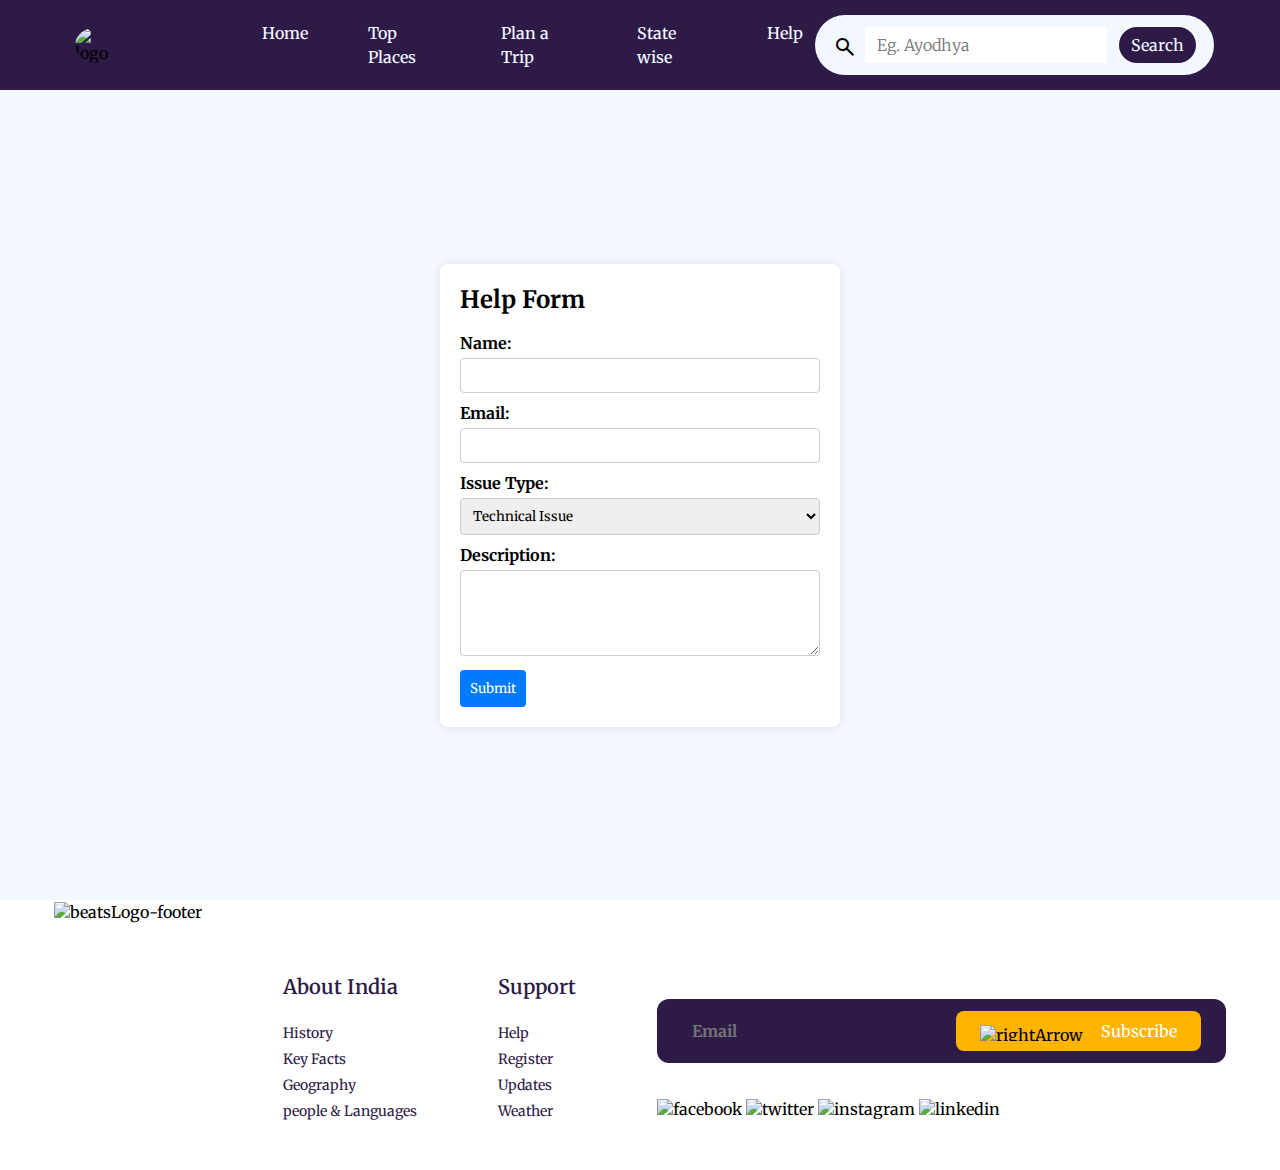
==== help.html @ 1652d8c9 "file upload" ====
<!DOCTYPE html>
<html lang="en">
<head>
    <meta charset="UTF-8">
    <meta name="viewport" content="width=device-width, initial-scale=1.0">
    <title>Help</title>
    <!-- CSS -->
     <link rel="stylesheet" href="./help.css">
    <!-- Google Font -->
    <link rel="preconnect" href="https://fonts.googleapis.com">
    <link rel="preconnect" href="https://fonts.gstatic.com" crossorigin>
    <link href="https://fonts.googleapis.com/css2?family=Merriweather:ital,wght@0,300;0,400;0,900;1,300&display=swap" rel="stylesheet">


    <!-- icons -->
    <link rel="stylesheet" href="https://fonts.googleapis.com/css2?family=Material+Symbols+Outlined:opsz,wght,FILL,GRAD@24,400,0,0&icon_names=search" />
</head>
<body>
    <div class="container">
        <section class="navbar">
            <nav class="navbar-container">
                <div class="navbar-logo">
                    <img src="./assets/logo.png" alt="logo">
                </div>
                <div class="nav-list">
                    <ul class="list">
                        <li class="list-item"><a href="./index.html">Home</a></li>
                        <li class="list-item"><a href="./topPlace.html">Top Places</a></li>
                        <li class="list-item"><a href="./planATrip.html">Plan a Trip</a></li>
                        <li class="list-item"><a href="./State.html">State wise</a></li>
                        <li class="list-item"><a href="./help.html">Help</a></li>
                    </ul>
                </div>
                <div class="nav-search">
                    <div class="nav-search-input">
                        <span class= "material-symbols-outlined">search</span>
                        <input type="text" placeholder="Eg. Ayodhya">
                    </div>
                    <button class="navbar-btn">Search</button>
                </div>
            </nav>
        </section>
<!-- Main  -->
<main>

<body>
    <div class="form-container">
        <h2>Help Form</h2>
        <form action="#" method="post">
            <label for="name">Name:</label>
            <input type="text" id="name" name="name" required>
            
            <label for="email">Email:</label>
            <input type="email" id="email" name="email" required>
            
            <label for="issue">Issue Type:</label>
            <select id="issue" name="issue">
                <option value="technical">Technical Issue</option>
                <option value="billing">Billing Inquiry</option>
                <option value="general">General Question</option>
                <option value="other">Other</option>
            </select>
            
            <label for="description">Description:</label>
            <textarea id="description" name="description" rows="4" required></textarea>
            
            <button type="submit">Submit</button>
        </form>
    </div>
</main>

<!-- Creating a footer section -->
<footer>
        
    <img
      src="./assets/logo.png"
      alt="beatsLogo-footer"
      class="footer-logo"
    />

    <!-- Creating a About India menu -->
    <ul>
      <li><a href="#">About India</a></li>
      <li><a href="#">History</a></li>
      <li><a href="#">Key Facts</a></li>
      <li><a href="#">Geography</a></li>
      <li><a href="#">people & Languages</a></li>
    </ul>

    
    <ul>
      <li><a href="#">Support</a></li>
      <li><a href="#">Help</a></li>
      <li><a href="#">Register</a></li>
      <li><a href="#">Updates</a></li>
      <li><a href="#">Weather</a></li>
    </ul>

    <div class="footer-SocialMeadia">
      <div class="footer-email-section">
        <input type="email" placeholder="Email" />
        <div class="email-subscription">
          <img src="./Assets/rightArrow.png" alt="rightArrow" />
          <p>Subscribe</p>
        </div>
      </div>

      <div>
        <img src="./Assets/facebook.png" alt="facebook" />
        <img src="./Assets/twitter.png" alt="twitter" />
        <img src="./Assets/instagram.png" alt="instagram" />
        <img src="./Assets/linkedin.png" alt="linkedin" />
      </div>
    </div>
  </footer>
</div>
</body>
</html>
---- help.css ----
/* Nav Bar */

*{
    margin: 0;
    padding: 0;
    box-sizing: border-box;
    font-family: "Merriweather", serif;   
}
.container{
    width: 100%;
    display: flex;
    flex-direction: column;
    background-color: #F3F8FF;
}

.navbar-container{
    padding: 16px;
    background-color: #2E1A47;
    display: flex;
    flex-direction: row;
    align-items: center;
    justify-content: space-between;
    height: 10vh;
}
.navbar-logo{
    margin-left: 4vw;
    padding: 8px;
    
}
.navbar-logo img{
    height: 8vh;
    border-radius: 50%;
}
.nav-list{
    flex-grow: 1;
    padding-left: 120px;
}
.list{
    display: flex;
    flex-direction: row;
    list-style: none;
    gap: 36px;
}
.list-item{
    padding: 8px 12px;
    border-radius: 8px;
    cursor: pointer;
}
.list-item:hover{
    border: 1px solid #F3F8FF
}
.list-item a{
    font-style: normal;
    color: #F3F8FF;
    text-decoration: none;
    font-weight: 500;
    font-size: 16px;
    line-height: 24px;
}
.nav-search{
    display: flex;
    flex-direction: row;
    gap: 12px;
    margin-right: 50px;
    /* border: 1px solid #F3F8FF ; */
    background-color: #F3F8FF;
    padding: 12px 18px;
    border-radius: 150px;
    cursor: pointer;
}
.nav-search-input{
    display: flex;
    flex-direction: row;
    gap: 8px;
}
.nav-search-input span{
    padding: 8px 0;
    height: 18px;
}
.nav-search-input input{
    font-size: 16px;
    line-height: 20px;
    padding: 8px 12px;
    border: none;
    font-style: normal;
    font-weight: 100;
}
.navbar-btn{
    padding: 8px 12px;
    border-radius: 100px;
    font-size: 16px;
    color: #F3F8FF;
    background-color: #2E1A47;
    cursor: pointer;
    border: none;
}
.navbar-btn:hover{
    color: #2E1A47;
    background-color: #fff;
    border: none;
    box-shadow:#2E1A47 0 0 10px 1px;
}

/* Main section -------------------------------------------- */
main{
    background-image: url(./assets/bgc-another.png);
    background-attachment: fixed;
    background-size: cover;

    display: flex;
    justify-content: center;
    align-items: center;
    width: 100%;
    height: 90vh;
    padding: 20px;
    
}

.form-container h2{
    margin-bottom: 18px;
}
    
.form-container {
    max-width: 400px;
    margin: auto;
    background: white;
    padding: 20px;
    border-radius: 8px;
    box-shadow: 0 0 10px rgba(0, 0, 0, 0.1);
}
label {
    font-weight: bold;
}
form input, select, textarea {
    width: 100%;
    padding: 8px;
    margin-top: 5px;
    margin-bottom: 10px;
    border: 1px solid #ccc;
    border-radius: 4px;
}
button {
    background-color: #007bff;
    color: white;
    padding: 10px;
    border: none;
    border-radius: 4px;
    cursor: pointer;
}
button:hover {
    background-color: #0056b3;
}
  

/* Footer------------- */
/* Designing Footer of website */
footer{
    height: 30vh;
    background-color: #fff;
    display: flex;
    flex-direction: row;
    padding: 54px;
    justify-content: space-between;
    align-items: flex-start;
}
.footer-logo{
    position: relative;
    top: -52px;
    height: 250px;
}
li{
    list-style: none;
}
a{
    text-decoration: none;
    color: #2E1A47;
}
footer ul li:first-child{
    font-size: 20px;
    font-weight: 600;
    padding: 20px 0;
    font-style: normal;
}
footer ul li{
    font-size: 14px;
    line-height: 26px;
}
.footer-SocialMeadia{
    margin-top: 5vh;
    display: flex;
    flex-direction: column;
    gap: 36px;
}
.footer-email-section{
    display: flex;
    flex-direction: row;
    background-color: #2E1A47;
    padding: 12px 25px;
    border-radius: 12px;
    gap: 36px;
    justify-content: space-between;
    align-items: center;
}
.footer-email-section input{
    background-color: transparent;
    font-size: 16px;
    font-weight: 700;
    padding: 5px 10px 5px 10px;
    /* background-color: #181a1b; */
    border: none;
}
.email-subscription{
    background-color: #FFB400;
    display: flex;
    flex-direction: row;
    justify-content: space-between;
    gap: 18px;
    padding: 10px 24px;
    border-radius: 8px;
}
.email-subscription img{
    background-color: transparent;
    height: 16px;
    position: relative;
    top: 4px;
}
.email-subscription p{
    color: white;
}
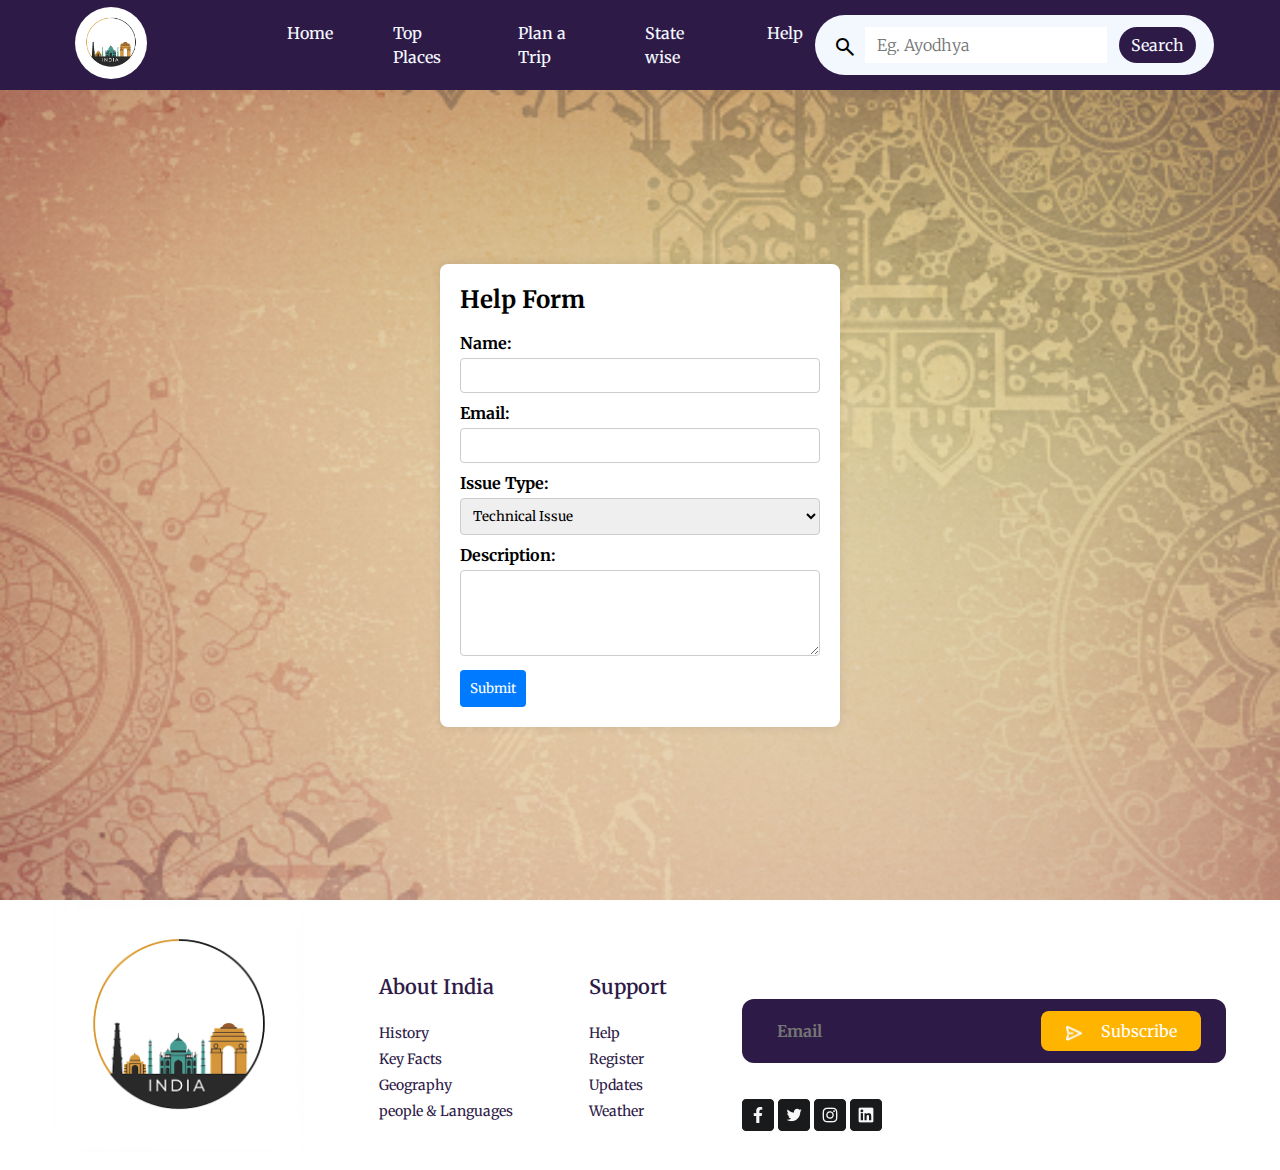
==== commit b0707fc9: "Update help.html" ====
--- a/help.html
+++ b/help.html
@@ -100,19 +100,19 @@
       <div class="footer-email-section">
         <input type="email" placeholder="Email" />
         <div class="email-subscription">
-          <img src="./Assets/rightArrow.png" alt="rightArrow" />
+          <img src="./assets/rightArrow.png" alt="rightArrow" />
           <p>Subscribe</p>
         </div>
       </div>
 
       <div>
-        <img src="./Assets/facebook.png" alt="facebook" />
-        <img src="./Assets/twitter.png" alt="twitter" />
-        <img src="./Assets/instagram.png" alt="instagram" />
-        <img src="./Assets/linkedin.png" alt="linkedin" />
+        <img src="./assets/facebook.png" alt="facebook" />
+        <img src="./assets/twitter.png" alt="twitter" />
+        <img src="./assets/instagram.png" alt="instagram" />
+        <img src="./assets/linkedin.png" alt="linkedin" />
       </div>
     </div>
   </footer>
 </div>
 </body>
-</html>+</html>
